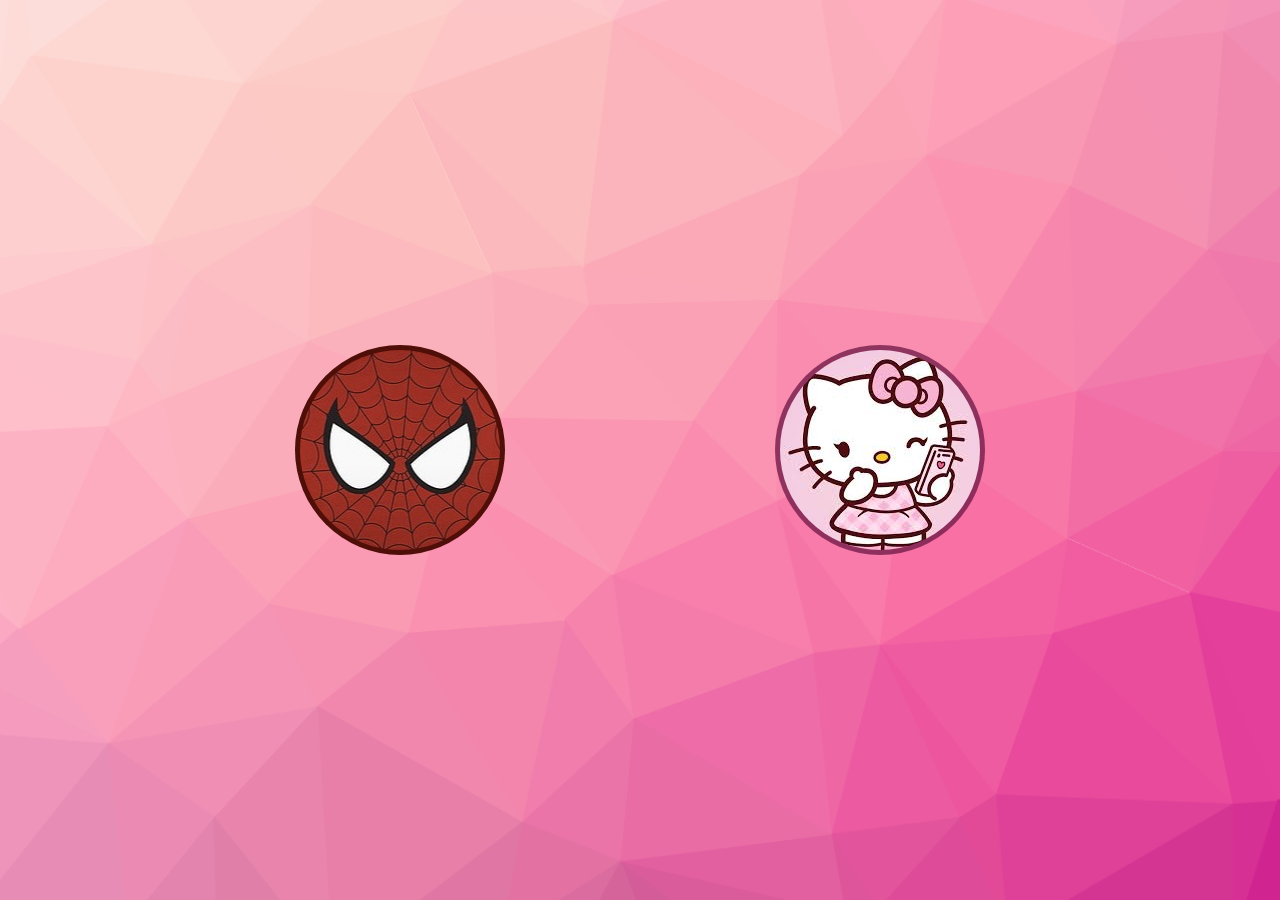
==== 03_Analog & Digital Clock/index.html @ 7cbee0d1 "Add files via upload" ====
<!DOCTYPE html>
<html lang="en">

<head>
    <meta charset="UTF-8" />
    <meta http-equiv="X-UA-Compatible" content="IE=edge" />
    <meta name="viewport" content="width=device-width, initial-scale=1.0" />
    <link rel="icon" href="./analog-clock-img.png">
    <link rel="stylesheet" href="./style.css" />
    <title>Analog Clock</title>
</head>

<body background="Back_main.png" onload="showTime()">

    <div class="cointainer">
        <div class="box1">
            <button type="button" onclick="location.href='spidey.html'" class="s"></button>
        </div>

        <div class="box2">
            <button type="button" onclick="location.href='kitty.html'" class="k"></button>
        </div>

    </div>
    <script src="script.js"></script>
</body>

</html>
---- 03_Analog & Digital Clock/style.css ----
@import url('https://fonts.googleapis.com/css2?family=Open+Sans:ital,wdth,wght@0,91.9,300..800;1,91.9,300..800&display=swap');

* {
    margin: 0;
    padding: 0;
    box-sizing: border-box;
    font-family: sans-serif;
    
}

body {
    display: flex;
    justify-content: center;
    align-items: center;
    min-height: 100vh;
}

.cointainer {
    width: 100%;
    height: 100%;
    display: flex;
    justify-content: space-around;
    align-items: center;
    padding: 10px;
}

.box1 {
    background-color: #4f0e08;
    width: 210px;
    height: 210px;
    display: flex;
    padding: 5px;
    border-radius: 50%;

}

.box2 {
    background-color: #711a48c6;
    width: 210px;
    height: 210px;
    display: flex;
    padding: 5px;
    border-radius: 50%;
}

.k {
    background-image: url(kitty.jpeg);
    background-position: -12px 0px;
    border: 20px;
}

.s {
    background-image: url(spidey.jpg);
    background-position: -12.5px 0px;
    border: 20px;
}

button {
    width: 200px;
    height: 200px;
    border-radius: 50%;
    cursor: pointer;
}

.box1:hover {
    background-color: #c24e4ceb;
}

.box1:active {
    background-color: hsl(10, 110%, 55%);
}

.box2:hover {
    background-color: #d85fc2eb;
}

.box2:active {
    background-color: hsla(311, 110%, 55%, 0.952);
}
@media only screen and (max-width: 465px) {

    .cointainer {
        flex-wrap: wrap;

    }

    .box {
        margin: 15px;
    }
}
@media only screen and (min-width: 715px) {
    .cointainer {
        padding: 90px;
    }
}
@media only screen and (min-width: 1000px) {
    .cointainer {
        padding: 160px;
    }
}
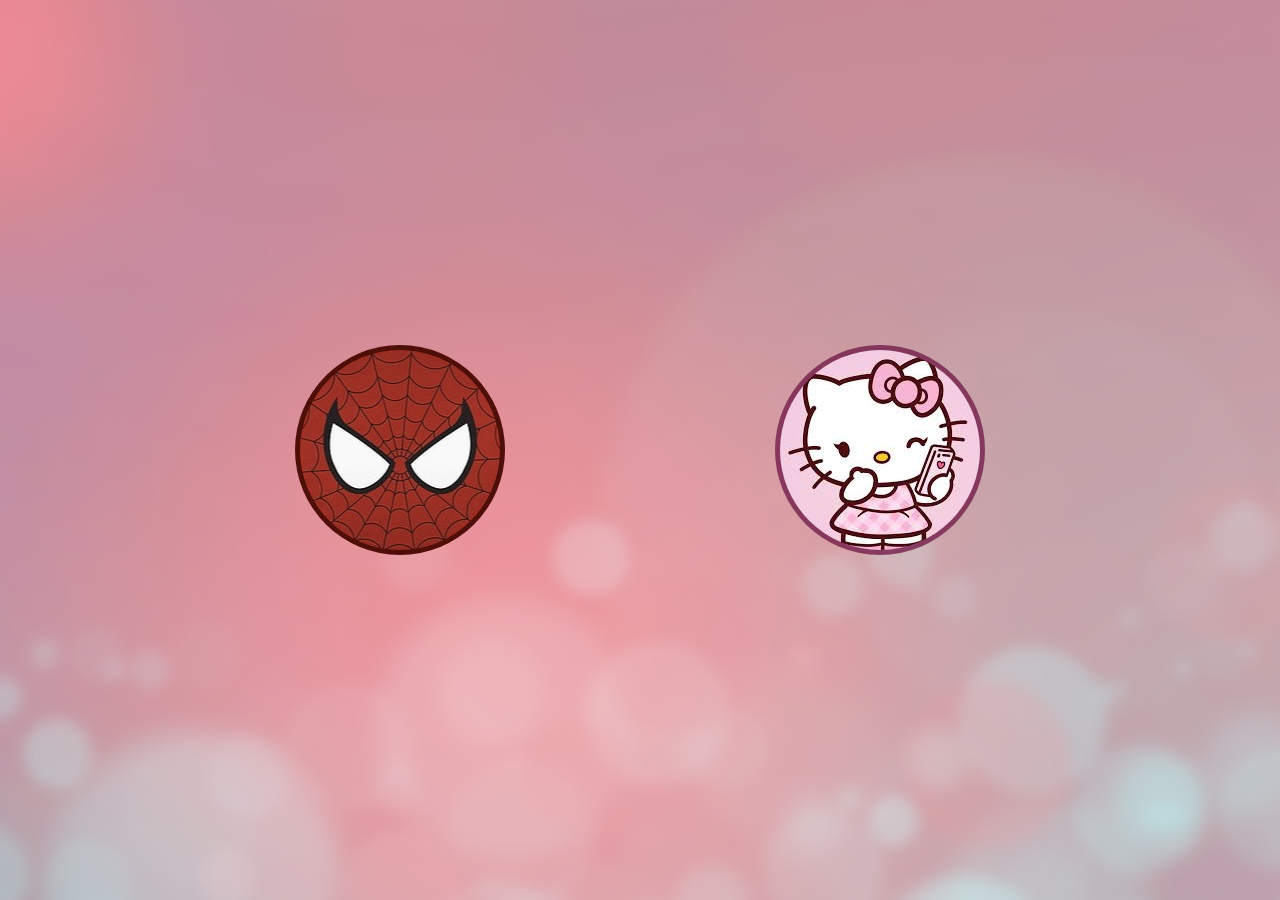
==== commit acfc22e4: "Update index.html" ====
--- a/03_Analog & Digital Clock/index.html
+++ b/03_Analog & Digital Clock/index.html
@@ -10,7 +10,7 @@
     <title>Analog Clock</title>
 </head>
 
-<body background="Back_main.png" onload="showTime()">
+<body background="Back_main.jpg" onload="showTime()">
 
     <div class="cointainer">
         <div class="box1">
@@ -25,4 +25,4 @@
     <script src="script.js"></script>
 </body>
 
-</html>+</html>
